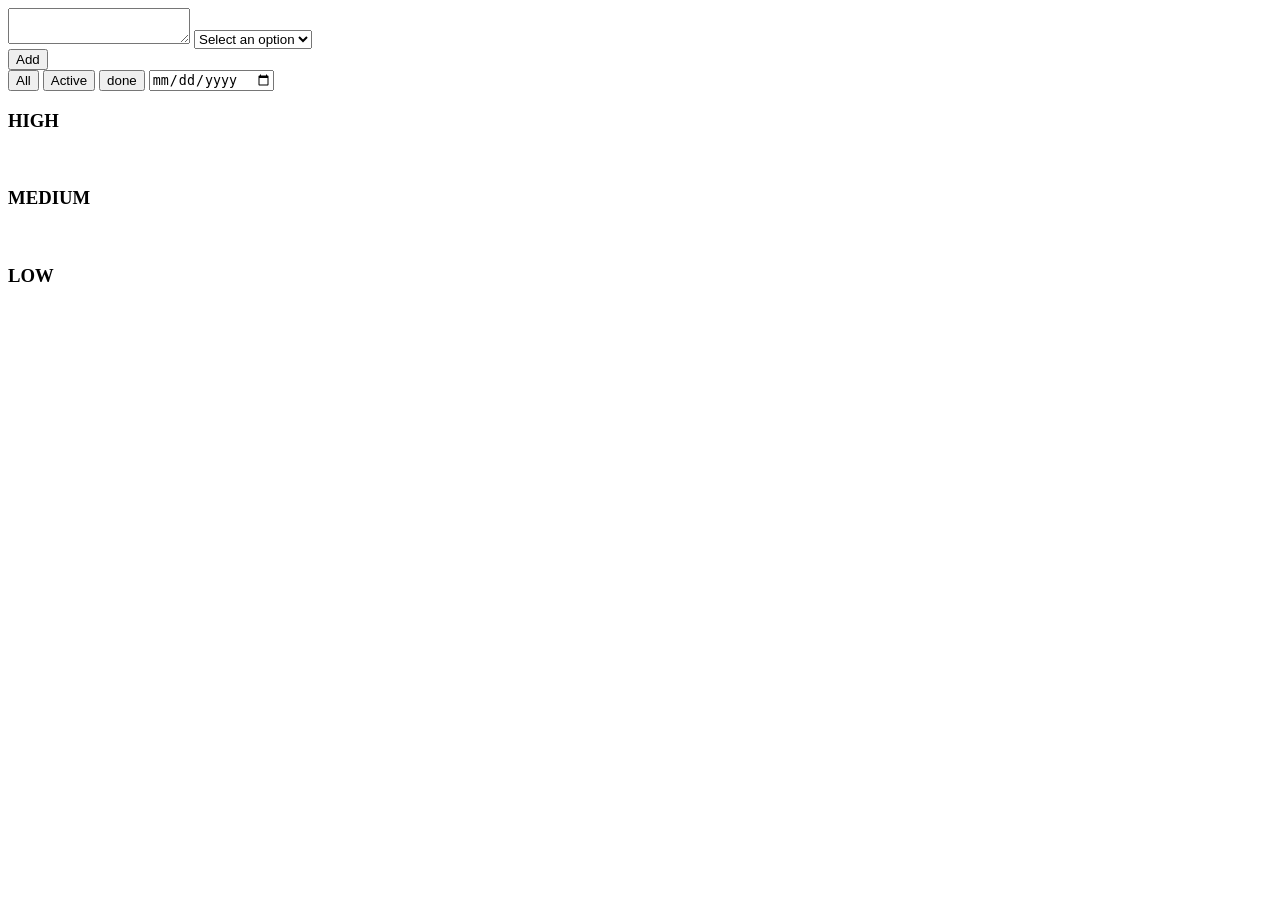
==== index.html @ 6a7d5876 "add files" ====
<html>
    <head>

    </head>
    <body>
        <textarea id ="val"></textarea>
        <select id="opt">
            <option value = "">Select an option</option>
            <option value = "Low">Low</option>
            <option value = "Medium">Medium</option>
            <option value = "High">High</option>
        </select>
        <br>
        <button id = "btn">Add</button>
        <br>
        <button id = "all">All</button>
        <button id = "act">Active</button>
        <button id = "done">done</button>
        <input type="date" id="date">
        <h3 id = "high">HIGH</h3>  
    
        <br>
        <h3 id = "med" >MEDIUM</h3>
        <br>
        <h3 id = "lo" >LOW</h3>
        <script src = "script.js"></script>
    </body>
</html>
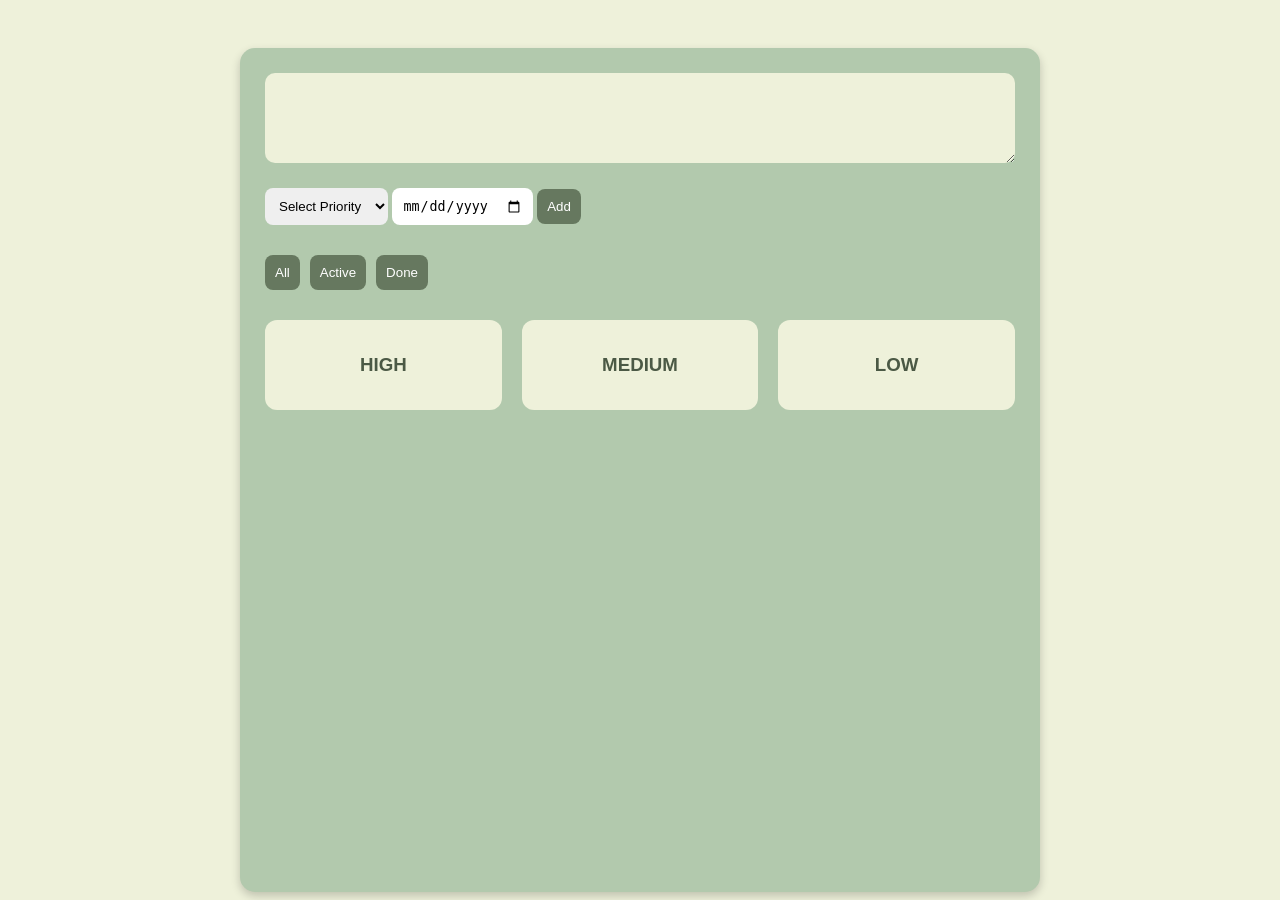
==== commit d6813197: "added files"" ====
--- a/index.html
+++ b/index.html
@@ -1,28 +1,53 @@
 <html>
     <head>
+        <link rel="stylesheet" href="style.css">
 
     </head>
     <body>
-        <textarea id ="val"></textarea>
+
+    <div class="container">
+
+
+        <textarea id="val"></textarea>
+
         <select id="opt">
-            <option value = "">Select an option</option>
-            <option value = "Low">Low</option>
-            <option value = "Medium">Medium</option>
-            <option value = "High">High</option>
+            <option value="">Select Priority</option>
+            <option value="Low">Low</option>
+            <option value="Medium">Medium</option>
+            <option value="High">High</option>
         </select>
-        <br>
-        <button id = "btn">Add</button>
-        <br>
-        <button id = "all">All</button>
-        <button id = "act">Active</button>
-        <button id = "done">done</button>
+
         <input type="date" id="date">
-        <h3 id = "high">HIGH</h3>  
-    
-        <br>
-        <h3 id = "med" >MEDIUM</h3>
-        <br>
-        <h3 id = "lo" >LOW</h3>
-        <script src = "script.js"></script>
-    </body>
+
+        <button id="btn">Add</button>
+
+        <div class="filters">
+            <button id="all">All</button>
+            <button id="act">Active</button>
+            <button id="done">Done</button>
+        </div>
+
+        <div class="sections">
+
+            <div class="box">
+                <h3>HIGH</h3>
+                <ul id="high"></ul>
+            </div>
+
+            <div class="box">
+                <h3>MEDIUM</h3>
+                <ul id="med"></ul>
+            </div>
+
+            <div class="box">
+                <h3>LOW</h3>
+                <ul id="lo"></ul>
+            </div>
+
+        </div>
+
+    </div>
+    <script src="script.js"></script>
+
+</body>
 </html>
--- a/style.css
+++ b/style.css
@@ -0,0 +1,157 @@
+body {
+    background-color: #eef1da;
+
+    font-family: Arial, sans-serif;
+
+    display: flex;
+
+    justify-content: center;
+
+    padding-top: 40px;
+}
+
+.container {
+    width: 750px;
+
+    background-color: #b2c9ad;
+
+    padding: 25px;
+
+    border-radius: 15px;
+
+    box-shadow: 0px 4px 10px rgba(0, 0, 0, 0.2);
+}
+
+/* heading */
+
+h1 {
+    color: #4b5945;
+
+    text-align: center;
+}
+
+/* textarea */
+
+textarea {
+    width: 100%;
+
+    height: 90px;
+
+    border: none;
+
+    border-radius: 10px;
+
+    padding: 10px;
+
+    background-color: #eef1da;
+
+    margin-bottom: 15px;
+
+    font-size: 16px;
+}
+
+/* inputs + buttons */
+
+select,
+input,
+button {
+    padding: 10px;
+
+    border: none;
+
+    border-radius: 8px;
+
+    margin-top: 10px;
+}
+
+/* buttons */
+
+button {
+    background-color: #66785f;
+
+    color: white;
+
+    cursor: pointer;
+
+    transition: 0.2s;
+}
+
+button:hover {
+    background-color: #4b5945;
+}
+
+/* filter section */
+
+.filters {
+    margin-top: 20px;
+
+    display: flex;
+
+    gap: 10px;
+}
+
+/* priority columns */
+
+.sections {
+    display: flex;
+
+    gap: 20px;
+
+    margin-top: 30px;
+}
+
+/* each priority box */
+
+.box {
+    flex: 1;
+
+    background-color: #eef1da;
+
+    padding: 15px;
+
+    border-radius: 12px;
+}
+
+/* headings */
+
+h3 {
+    text-align: center;
+
+    color: #4b5945;
+}
+
+/* tasks */
+
+li {
+    list-style: none;
+
+    background-color: white;
+
+    margin-top: 10px;
+
+    padding: 10px;
+
+    border-radius: 8px;
+
+    display: flex;
+
+    justify-content: space-between;
+
+    align-items: center;
+
+    cursor: pointer;
+
+    transition: 0.2s;
+}
+
+li:hover {
+    transform: scale(1.02);
+}
+
+/* completed task */
+
+.done {
+    text-decoration: line-through;
+
+    opacity: 0.6;
+}
